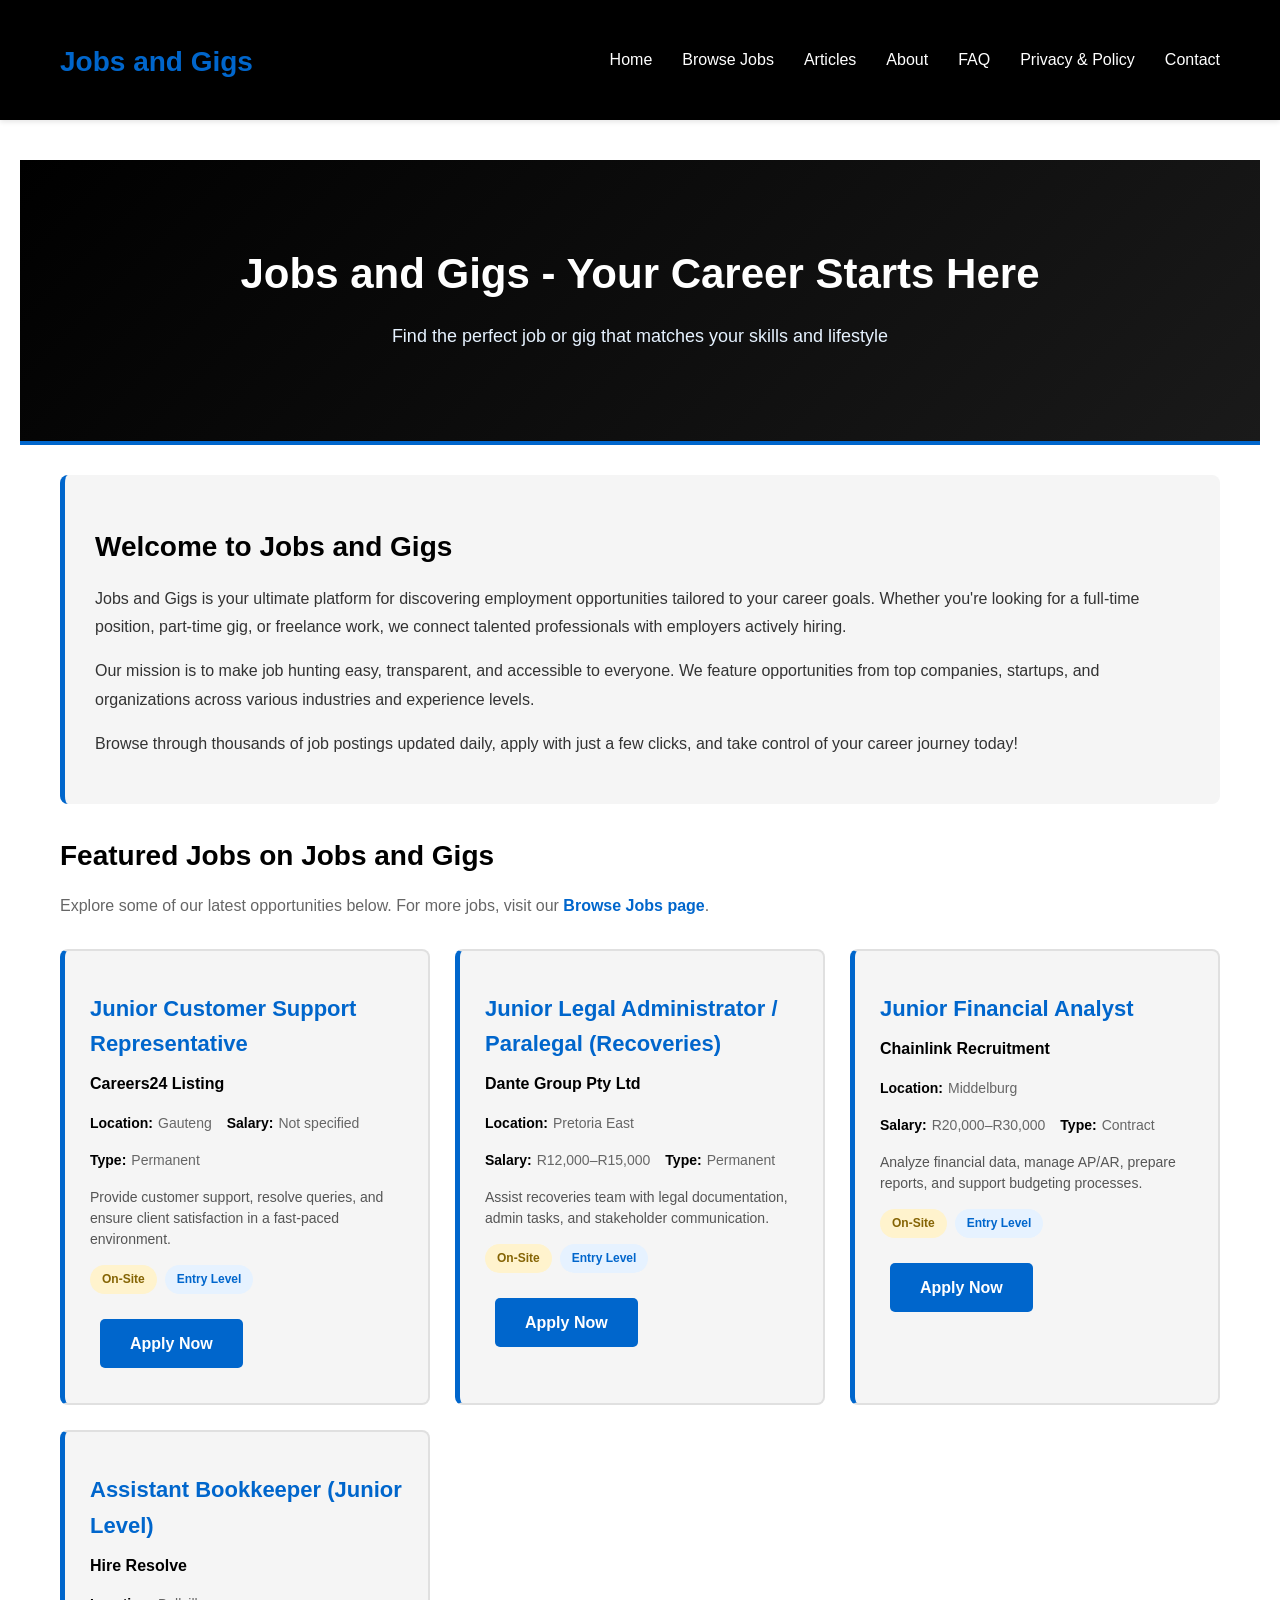
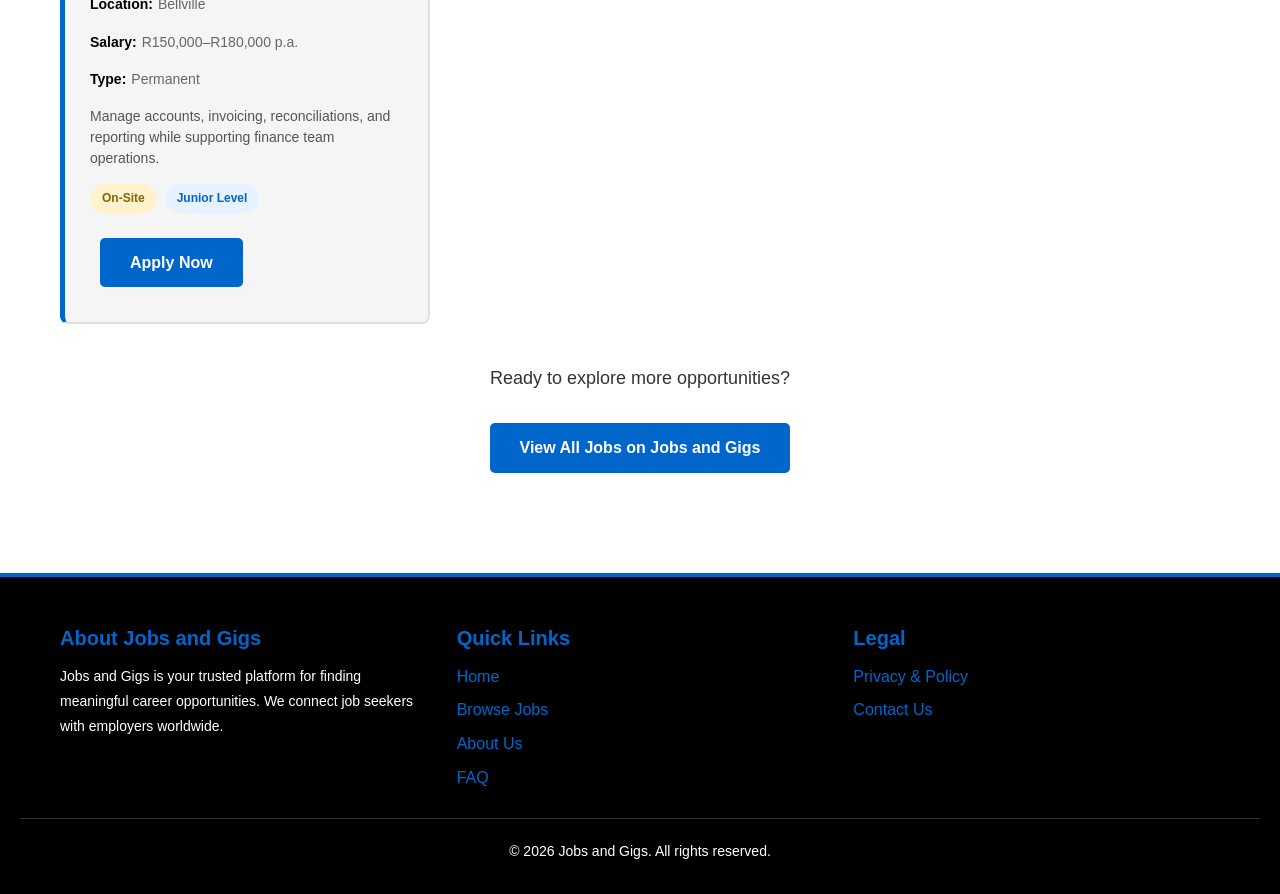
==== index.html @ b9a13b7b "Add files via upload" ====
<!DOCTYPE html>
<html lang="en">
<head>
    <meta charset="UTF-8">
    <meta name="viewport" content="width=device-width, initial-scale=1.0">
    <title>Jobs and Gigs - Find Your Next Opportunity</title>
    <link rel="stylesheet" href="style.css">
    <link rel="icon" type="image/png" href="favicon.png">
    <link rel="shortcut icon" href="favicon.ico">
</head>
<body>
    <!-- HEADER & NAVIGATION -->
    <header>
        <div class="container">
            <h1>Jobs and Gigs</h1>
            <nav>
                <ul>
                    <li><a href="index.html">Home</a></li>
                    <li><a href="browse-jobs.html">Browse Jobs</a></li>
                    <li><a href="articles.html">Articles</a></li>
                    <li><a href="about-us.html">About</a></li>
                    <li><a href="faq.html">FAQ</a></li>
                    <li><a href="privacy.html">Privacy & Policy</a></li>
                    <li><a href="contact-us.html">Contact</a></li>
                </ul>
            </nav>
        </div>
    </header>

    <!-- MAIN CONTENT -->
    <main>
        <!-- HERO SECTION -->
        <section class="hero">
            <h1>Jobs and Gigs - Your Career Starts Here</h1>
            <p class="subtitle">Find the perfect job or gig that matches your skills and lifestyle</p>
        </section>

        <!-- ABOUT SECTION -->
        <div class="container">
            <section class="text-section">
                <h2>Welcome to Jobs and Gigs</h2>
                <p>Jobs and Gigs is your ultimate platform for discovering employment opportunities tailored to your career goals. Whether you're looking for a full-time position, part-time gig, or freelance work, we connect talented professionals with employers actively hiring.</p>
                <p>Our mission is to make job hunting easy, transparent, and accessible to everyone. We feature opportunities from top companies, startups, and organizations across various industries and experience levels.</p>
                <p>Browse through thousands of job postings updated daily, apply with just a few clicks, and take control of your career journey today!</p>
            </section>

            <!-- FEATURED JOBS -->
            <section>
                <h2>Featured Jobs on Jobs and Gigs</h2>
                <p style="margin-bottom: 20px; color: #666;">Explore some of our latest opportunities below. For more jobs, visit our <a href="browse-jobs.html" style="color: var(--primary-blue); text-decoration: none; font-weight: 600;">Browse Jobs page</a>.</p>
                
                <div class="jobs-container">
                    <!-- Job Card 1 -->
                    <div class="job-card">
                        <h3>Junior Customer Support Representative</h3>
                        <p class="company">Careers24 Listing</p>
                        <div class="job-meta">
                            <div class="job-meta-item">
                                <span class="job-meta-label">Location:</span>
                                <span>Gauteng</span>
                            </div>
                            <div class="job-meta-item">
                                <span class="job-meta-label">Salary:</span>
                                <span>Not specified</span>
                            </div>
                            <div class="job-meta-item">
                                <span class="job-meta-label">Type:</span>
                                <span>Permanent</span>
                            </div>
                        </div>
                        <div class="job-description">
                            Provide customer support, resolve queries, and ensure client satisfaction in a fast-paced environment.
                        </div>
                        <div class="job-tags">
                            <span class="tag onsite">On-Site</span>
                            <span class="tag">Entry Level</span>
                        </div>
                        <a href="https://www.careers24.com/jobs/adverts/2358822-junior-customer-support-representative-gauteng/?jobindex=1" class="btn btn-primary" target="_blank">Apply Now</a>
                    </div>

                    <!-- Job Card 2 -->
                    <div class="job-card">
                        <h3>Junior Legal Administrator / Paralegal (Recoveries)</h3>
                        <p class="company">Dante Group Pty Ltd</p>
                        <div class="job-meta">
                            <div class="job-meta-item">
                                <span class="job-meta-label">Location:</span>
                                <span>Pretoria East</span>
                            </div>
                            <div class="job-meta-item">
                                <span class="job-meta-label">Salary:</span>
                                <span>R12,000–R15,000</span>
                            </div>
                            <div class="job-meta-item">
                                <span class="job-meta-label">Type:</span>
                                <span>Permanent</span>
                            </div>
                        </div>
                        <div class="job-description">
                            Assist recoveries team with legal documentation, admin tasks, and stakeholder communication.
                        </div>
                        <div class="job-tags">
                            <span class="tag onsite">On-Site</span>
                            <span class="tag">Entry Level</span>
                        </div>
                        <a href="https://www.careers24.com/jobs/adverts/2358810-junior-legal-administrator-paralegal-recoveries-pretoria-east/?jobindex=2" class="btn btn-primary" target="_blank">Apply Now</a>
                    </div>

                    <!-- Job Card 3 -->
                    <div class="job-card">
                        <h3>Junior Financial Analyst</h3>
                        <p class="company">Chainlink Recruitment</p>
                        <div class="job-meta">
                            <div class="job-meta-item">
                                <span class="job-meta-label">Location:</span>
                                <span>Middelburg</span>
                            </div>
                            <div class="job-meta-item">
                                <span class="job-meta-label">Salary:</span>
                                <span>R20,000–R30,000</span>
                            </div>
                            <div class="job-meta-item">
                                <span class="job-meta-label">Type:</span>
                                <span>Contract</span>
                            </div>
                        </div>
                        <div class="job-description">
                            Analyze financial data, manage AP/AR, prepare reports, and support budgeting processes.
                        </div>
                        <div class="job-tags">
                            <span class="tag onsite">On-Site</span>
                            <span class="tag">Entry Level</span>
                        </div>
                        <a href="https://www.careers24.com/jobs/adverts/2358168-junior-financial-analyst-middelburg/?jobindex=4" class="btn btn-primary" target="_blank">Apply Now</a>
                    </div>

                    <!-- Job Card 4 -->
                    <div class="job-card">
                        <h3>Assistant Bookkeeper (Junior Level)</h3>
                        <p class="company">Hire Resolve</p>
                        <div class="job-meta">
                            <div class="job-meta-item">
                                <span class="job-meta-label">Location:</span>
                                <span>Bellville</span>
                            </div>
                            <div class="job-meta-item">
                                <span class="job-meta-label">Salary:</span>
                                <span>R150,000–R180,000 p.a.</span>
                            </div>
                            <div class="job-meta-item">
                                <span class="job-meta-label">Type:</span>
                                <span>Permanent</span>
                            </div>
                        </div>
                        <div class="job-description">
                            Manage accounts, invoicing, reconciliations, and reporting while supporting finance team operations.
                        </div>
                        <div class="job-tags">
                            <span class="tag onsite">On-Site</span>
                            <span class="tag">Junior Level</span>
                        </div>
                        <a href="https://www.careers24.com/jobs/adverts/2360248-assistant-bookkeeper-junior-level-bellville/?jobindex=6" class="btn btn-primary" target="_blank">Apply Now</a>
                    </div>
                </div>

                <div style="text-align: center; margin-top: 40px;">
                    <p style="font-size: 18px; margin-bottom: 20px;">Ready to explore more opportunities?</p>
                    <a href="browse-jobs.html" class="btn btn-primary">View All Jobs on Jobs and Gigs</a>
                </div>
            </section>
        </div>
    </main>

    <!-- FOOTER -->
    <footer>
        <div class="container">
            <div>
                <h3>About Jobs and Gigs</h3>
                <p>Jobs and Gigs is your trusted platform for finding meaningful career opportunities. We connect job seekers with employers worldwide.</p>
            </div>
            <div>
                <h3>Quick Links</h3>
                <ul class="footer-links">
                    <li><a href="index.html">Home</a></li>
                    <li><a href="browse-jobs.html">Browse Jobs</a></li>
                    <li><a href="about-us.html">About Us</a></li>
                    <li><a href="faq.html">FAQ</a></li>
                </ul>
            </div>
            <div>
                <h3>Legal</h3>
                <ul class="footer-links">
                    <li><a href="privacy.html">Privacy & Policy</a></li>
                    <li><a href="contact-us.html">Contact Us</a></li>
                </ul>
            </div>
        </div>
        <div class="footer-bottom">
            <p>&copy; 2026 Jobs and Gigs. All rights reserved.</p>
        </div>
    </footer>
</body>
</html>
---- style.css ----
/* ====== COLOR SCHEME ====== */
/* Primary Colors: Black, White, Blue */
:root {
  --primary-black: #000000;
  --primary-white: #ffffff;
  --primary-blue: #0066cc;
  --dark-blue: #0052a3;
  --light-blue: #e6f2ff;
  --light-gray: #f5f5f5;
  --text-dark: #333333;
}

/* ====== RESET & BASE STYLES ====== */
* {
  margin: 0;
  padding: 0;
  box-sizing: border-box;
}

body {
  font-family: 'Segoe UI', Tahoma, Geneva, Verdana, sans-serif;
  line-height: 1.6;
  color: var(--text-dark);
  background-color: var(--primary-white);
}

/* ====== HEADER & NAVIGATION ====== */
header {
  background-color: var(--primary-black);
  color: var(--primary-white);
  padding: 20px 0;
  box-shadow: 0 2px 5px rgba(0, 0, 0, 0.1);
}

header .container {
  display: flex;
  justify-content: space-between;
  align-items: center;
  max-width: 1200px;
  margin: 0 auto;
  padding: 0 20px;
}

header h1 {
  font-size: 28px;
  font-weight: 700;
  color: var(--primary-blue);
}

nav ul {
  display: flex;
  list-style: none;
  gap: 30px;
}

nav a {
  color: var(--primary-white);
  text-decoration: none;
  font-weight: 500;
  transition: color 0.3s ease;
}

nav a:hover {
  color: var(--primary-blue);
}

/* ====== CONTAINER ====== */
.container {
  max-width: 1200px;
  margin: 0 auto;
  padding: 0 20px;
}

/* ====== MAIN CONTENT ====== */
main {
  min-height: calc(100vh - 200px);
  padding: 40px 20px;
}

/* ====== HEADINGS ====== */
h1, h2 {
  color: var(--primary-black);
  margin: 20px 0 15px 0;
}

h1 {
  font-size: 36px;
}

h2 {
  font-size: 28px;
}

h3 {
  color: var(--primary-black);
  font-size: 20px;
  margin: 15px 0 10px 0;
}

/* ====== HERO SECTION ====== */
.hero {
  background: linear-gradient(135deg, var(--primary-black) 0%, #1a1a1a 100%);
  color: var(--primary-white);
  padding: 60px 20px;
  text-align: center;
  border-bottom: 4px solid var(--primary-blue);
}

.hero h1 {
  color: var(--primary-white);
  font-size: 42px;
  margin-bottom: 15px;
}

.hero .subtitle {
  font-size: 18px;
  margin-bottom: 30px;
  color: var(--light-blue);
}

/* ====== BUTTONS ====== */
.btn {
  display: inline-block;
  padding: 12px 30px;
  margin: 10px;
  border: none;
  border-radius: 5px;
  font-size: 16px;
  font-weight: 600;
  cursor: pointer;
  text-decoration: none;
  transition: all 0.3s ease;
}

.btn-primary {
  background-color: var(--primary-blue);
  color: var(--primary-white);
}

.btn-primary:hover {
  background-color: var(--dark-blue);
  transform: translateY(-2px);
  box-shadow: 0 4px 12px rgba(0, 102, 204, 0.4);
}

.btn-secondary {
  background-color: var(--light-gray);
  color: var(--primary-black);
  border: 2px solid var(--primary-blue);
}

.btn-secondary:hover {
  background-color: var(--light-blue);
}

/* ====== JOB CARDS ====== */
.jobs-container {
  display: grid;
  grid-template-columns: repeat(auto-fill, minmax(320px, 1fr));
  gap: 25px;
  margin: 30px 0;
}

.job-card {
  background-color: var(--light-gray);
  border: 2px solid #e0e0e0;
  border-left: 5px solid var(--primary-blue);
  border-radius: 8px;
  padding: 25px;
  transition: all 0.3s ease;
}

.job-card:hover {
  box-shadow: 0 8px 20px rgba(0, 102, 204, 0.2);
  transform: translateY(-5px);
}

.job-card h3 {
  color: var(--primary-blue);
  font-size: 22px;
  margin-bottom: 10px;
}

.job-card .company {
  font-weight: 600;
  color: var(--primary-black);
  font-size: 16px;
  margin-bottom: 8px;
}

.job-meta {
  display: flex;
  flex-wrap: wrap;
  gap: 15px;
  margin: 15px 0;
  font-size: 14px;
  color: #666;
}

.job-meta-item {
  display: flex;
  align-items: center;
  gap: 5px;
}

.job-meta-label {
  font-weight: 600;
  color: var(--primary-black);
}

.job-description {
  margin: 15px 0;
  font-size: 14px;
  color: #555;
  line-height: 1.5;
}

.job-tags {
  display: flex;
  flex-wrap: wrap;
  gap: 8px;
  margin: 15px 0;
}

.tag {
  display: inline-block;
  background-color: var(--light-blue);
  color: var(--primary-blue);
  padding: 5px 12px;
  border-radius: 20px;
  font-size: 12px;
  font-weight: 600;
}

.tag.remote {
  background-color: #d4edda;
  color: #155724;
}

.tag.onsite {
  background-color: #fff3cd;
  color: #856404;
}

.tag.hybrid {
  background-color: #cce5ff;
  color: #0052a3;
}

/* ====== TEXT SECTIONS ====== */
.text-section {
  background-color: var(--light-gray);
  padding: 30px;
  border-radius: 8px;
  margin: 30px 0;
  border-left: 5px solid var(--primary-blue);
}

.text-section p {
  margin: 15px 0;
  font-size: 16px;
  line-height: 1.8;
  color: var(--text-dark);
}

/* ====== FAQ ====== */
.faq-item {
  background-color: var(--light-gray);
  margin: 20px 0;
  border-radius: 8px;
  overflow: hidden;
  border: 1px solid #ddd;
}

.faq-question {
  padding: 20px;
  cursor: pointer;
  font-weight: 600;
  color: var(--primary-blue);
  background-color: #f9f9f9;
  border-bottom: 2px solid transparent;
  transition: all 0.3s ease;
}

.faq-question:hover {
  background-color: var(--light-blue);
  border-left: 5px solid var(--primary-blue);
}

.faq-answer {
  padding: 20px;
  display: none;
  background-color: var(--primary-white);
  color: var(--text-dark);
}

.faq-item.active .faq-answer {
  display: block;
}

/* ====== FOOTER ====== */
footer {
  background-color: var(--primary-black);
  color: var(--primary-white);
  padding: 30px 20px;
  margin-top: 50px;
  border-top: 4px solid var(--primary-blue);
}

footer .container {
  display: grid;
  grid-template-columns: repeat(auto-fit, minmax(250px, 1fr));
  gap: 30px;
  margin-bottom: 20px;
}

footer h3 {
  color: var(--primary-blue);
}

footer p {
  font-size: 14px;
  line-height: 1.8;
}

footer a {
  color: var(--primary-blue);
  text-decoration: none;
  transition: color 0.3s ease;
}

footer a:hover {
  color: var(--primary-white);
}

footer .footer-links {
  list-style: none;
}

footer .footer-links li {
  margin: 8px 0;
}

.footer-bottom {
  text-align: center;
  padding-top: 20px;
  border-top: 1px solid #333;
  font-size: 14px;
}

/* ====== RESPONSIVE DESIGN ====== */
@media (max-width: 768px) {
  header .container {
    flex-direction: column;
    gap: 15px;
  }

  nav ul {
    gap: 15px;
  }

  .hero h1 {
    font-size: 32px;
  }

  .jobs-container {
    grid-template-columns: 1fr;
  }

  main {
    padding: 20px 10px;
  }
}

@media (max-width: 480px) {
  nav ul {
    gap: 10px;
    font-size: 14px;
  }

  .hero h1 {
    font-size: 24px;
  }

  .btn {
    padding: 10px 20px;
    font-size: 14px;
  }

  .job-card {
    padding: 15px;
  }
}
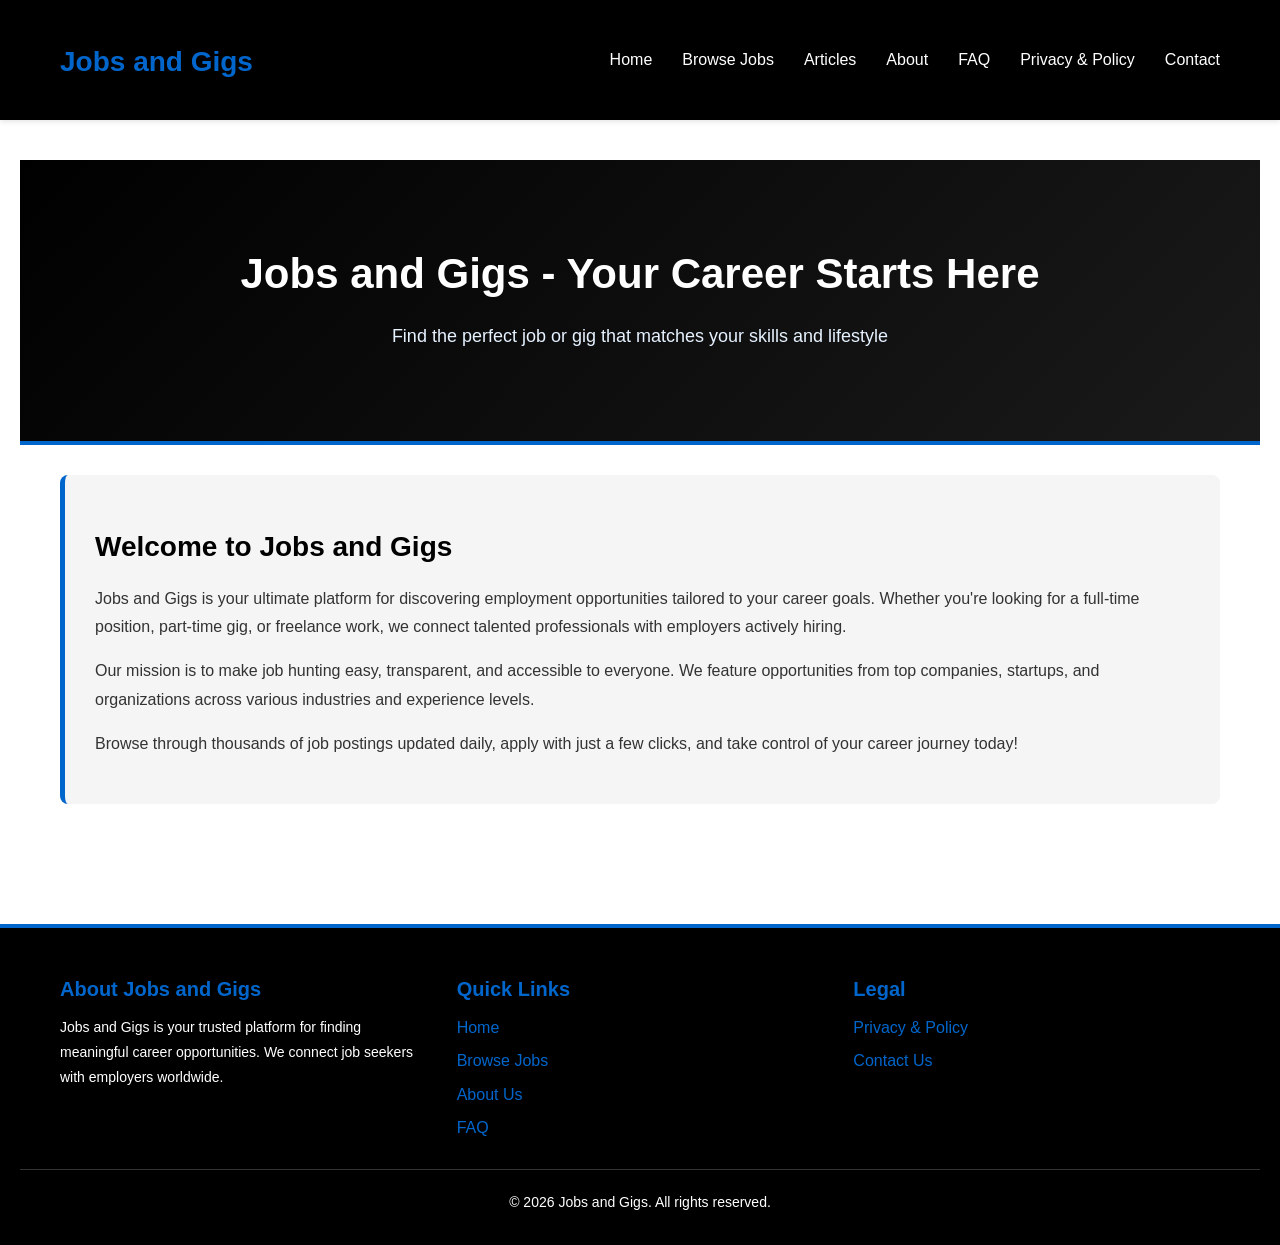
==== commit b7af6c6e: "Add files via upload" ====
--- a/index.html
+++ b/index.html
@@ -43,131 +43,6 @@
                 <p>Our mission is to make job hunting easy, transparent, and accessible to everyone. We feature opportunities from top companies, startups, and organizations across various industries and experience levels.</p>
                 <p>Browse through thousands of job postings updated daily, apply with just a few clicks, and take control of your career journey today!</p>
             </section>
-
-            <!-- FEATURED JOBS -->
-            <section>
-                <h2>Featured Jobs on Jobs and Gigs</h2>
-                <p style="margin-bottom: 20px; color: #666;">Explore some of our latest opportunities below. For more jobs, visit our <a href="browse-jobs.html" style="color: var(--primary-blue); text-decoration: none; font-weight: 600;">Browse Jobs page</a>.</p>
-                
-                <div class="jobs-container">
-                    <!-- Job Card 1 -->
-                    <div class="job-card">
-                        <h3>Junior Customer Support Representative</h3>
-                        <p class="company">Careers24 Listing</p>
-                        <div class="job-meta">
-                            <div class="job-meta-item">
-                                <span class="job-meta-label">Location:</span>
-                                <span>Gauteng</span>
-                            </div>
-                            <div class="job-meta-item">
-                                <span class="job-meta-label">Salary:</span>
-                                <span>Not specified</span>
-                            </div>
-                            <div class="job-meta-item">
-                                <span class="job-meta-label">Type:</span>
-                                <span>Permanent</span>
-                            </div>
-                        </div>
-                        <div class="job-description">
-                            Provide customer support, resolve queries, and ensure client satisfaction in a fast-paced environment.
-                        </div>
-                        <div class="job-tags">
-                            <span class="tag onsite">On-Site</span>
-                            <span class="tag">Entry Level</span>
-                        </div>
-                        <a href="https://www.careers24.com/jobs/adverts/2358822-junior-customer-support-representative-gauteng/?jobindex=1" class="btn btn-primary" target="_blank">Apply Now</a>
-                    </div>
-
-                    <!-- Job Card 2 -->
-                    <div class="job-card">
-                        <h3>Junior Legal Administrator / Paralegal (Recoveries)</h3>
-                        <p class="company">Dante Group Pty Ltd</p>
-                        <div class="job-meta">
-                            <div class="job-meta-item">
-                                <span class="job-meta-label">Location:</span>
-                                <span>Pretoria East</span>
-                            </div>
-                            <div class="job-meta-item">
-                                <span class="job-meta-label">Salary:</span>
-                                <span>R12,000–R15,000</span>
-                            </div>
-                            <div class="job-meta-item">
-                                <span class="job-meta-label">Type:</span>
-                                <span>Permanent</span>
-                            </div>
-                        </div>
-                        <div class="job-description">
-                            Assist recoveries team with legal documentation, admin tasks, and stakeholder communication.
-                        </div>
-                        <div class="job-tags">
-                            <span class="tag onsite">On-Site</span>
-                            <span class="tag">Entry Level</span>
-                        </div>
-                        <a href="https://www.careers24.com/jobs/adverts/2358810-junior-legal-administrator-paralegal-recoveries-pretoria-east/?jobindex=2" class="btn btn-primary" target="_blank">Apply Now</a>
-                    </div>
-
-                    <!-- Job Card 3 -->
-                    <div class="job-card">
-                        <h3>Junior Financial Analyst</h3>
-                        <p class="company">Chainlink Recruitment</p>
-                        <div class="job-meta">
-                            <div class="job-meta-item">
-                                <span class="job-meta-label">Location:</span>
-                                <span>Middelburg</span>
-                            </div>
-                            <div class="job-meta-item">
-                                <span class="job-meta-label">Salary:</span>
-                                <span>R20,000–R30,000</span>
-                            </div>
-                            <div class="job-meta-item">
-                                <span class="job-meta-label">Type:</span>
-                                <span>Contract</span>
-                            </div>
-                        </div>
-                        <div class="job-description">
-                            Analyze financial data, manage AP/AR, prepare reports, and support budgeting processes.
-                        </div>
-                        <div class="job-tags">
-                            <span class="tag onsite">On-Site</span>
-                            <span class="tag">Entry Level</span>
-                        </div>
-                        <a href="https://www.careers24.com/jobs/adverts/2358168-junior-financial-analyst-middelburg/?jobindex=4" class="btn btn-primary" target="_blank">Apply Now</a>
-                    </div>
-
-                    <!-- Job Card 4 -->
-                    <div class="job-card">
-                        <h3>Assistant Bookkeeper (Junior Level)</h3>
-                        <p class="company">Hire Resolve</p>
-                        <div class="job-meta">
-                            <div class="job-meta-item">
-                                <span class="job-meta-label">Location:</span>
-                                <span>Bellville</span>
-                            </div>
-                            <div class="job-meta-item">
-                                <span class="job-meta-label">Salary:</span>
-                                <span>R150,000–R180,000 p.a.</span>
-                            </div>
-                            <div class="job-meta-item">
-                                <span class="job-meta-label">Type:</span>
-                                <span>Permanent</span>
-                            </div>
-                        </div>
-                        <div class="job-description">
-                            Manage accounts, invoicing, reconciliations, and reporting while supporting finance team operations.
-                        </div>
-                        <div class="job-tags">
-                            <span class="tag onsite">On-Site</span>
-                            <span class="tag">Junior Level</span>
-                        </div>
-                        <a href="https://www.careers24.com/jobs/adverts/2360248-assistant-bookkeeper-junior-level-bellville/?jobindex=6" class="btn btn-primary" target="_blank">Apply Now</a>
-                    </div>
-                </div>
-
-                <div style="text-align: center; margin-top: 40px;">
-                    <p style="font-size: 18px; margin-bottom: 20px;">Ready to explore more opportunities?</p>
-                    <a href="browse-jobs.html" class="btn btn-primary">View All Jobs on Jobs and Gigs</a>
-                </div>
-            </section>
         </div>
     </main>
 
